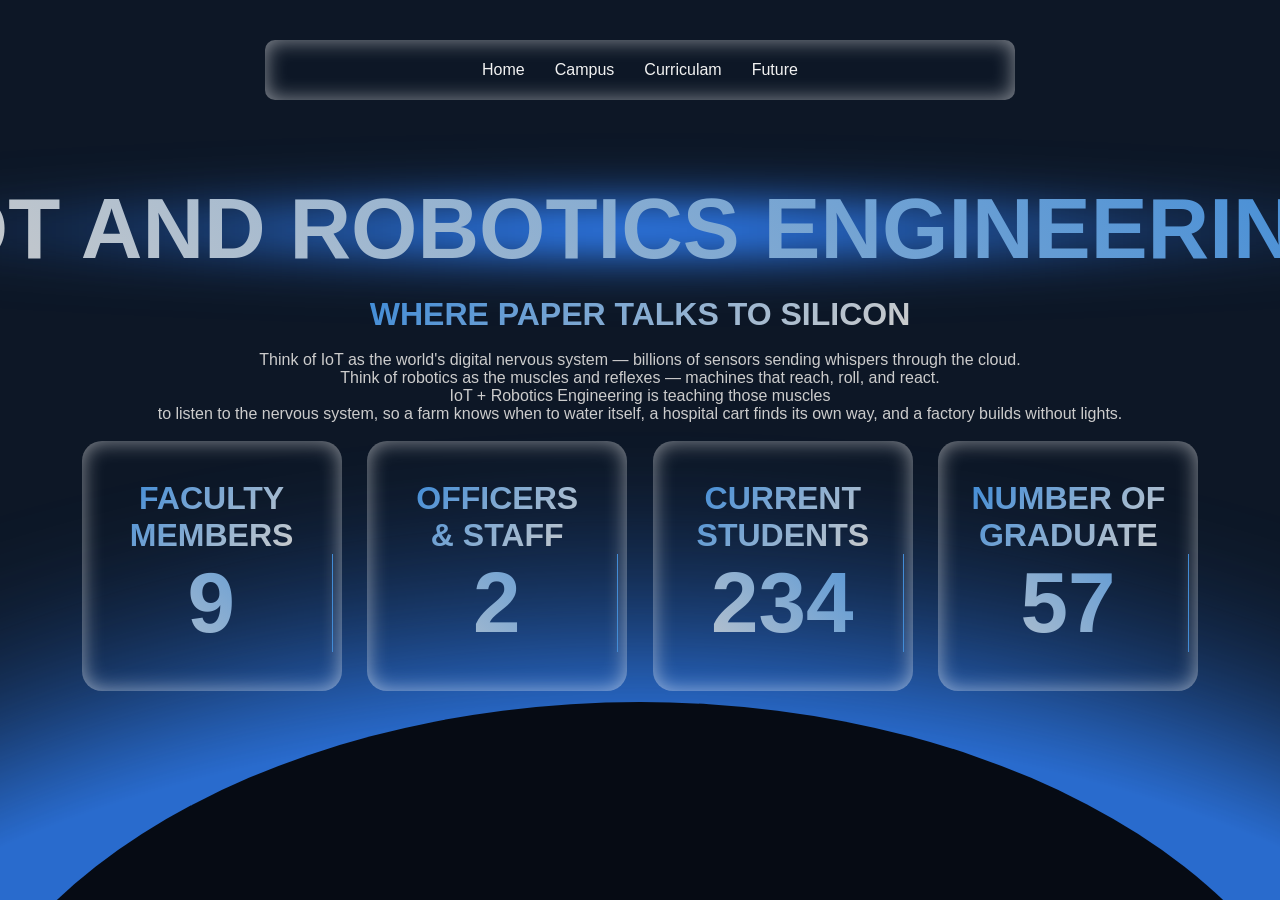
==== index.html @ 11aea409 "index.html commit" ====
<!DOCTYPE html>
<html lang="en">
<head>
    <meta charset="UTF-8">
    <meta name="viewport" content="width=device-width, initial-scale=1.0">
    <title>UFTB</title>

    <link rel="stylesheet" href="style.css">
    <link rel="stylesheet" href="media.css">
</head>
<body>
    <div class="bg-depth"></div>
    <div class="outer-glow"><img src="assets/Ellipse 1's Outer Glow.png" alt=""></div>
    <div class="flare"><img src="assets/Flare.png" alt=""></div>

    <header>
        <div class="logo">

        </div>

        <div class="navbar">
            <a href="home.html">Home</a>
            <a href="campus.html">Campus</a>
            <a href="curriculum.html">Curriculam</a>
            <a href="future.html">Future</a>
        </div>

        <!-- <div class="header-contact">
            <a href="#"><button class="btn">Button</button></a>
        </div> -->
    </header>

    <div class="holder">
        <h1 id="main-heading">IoT and Robotics Engineering</h1>
        <h2>Where paper talks to silicon</h2>
        <p>
            Think of IoT as the world's digital nervous system — billions of sensors sending whispers through the cloud. <br>
            Think of robotics as the muscles and reflexes — machines that reach, roll, and react. <br>
            IoT + Robotics Engineering is teaching those muscles <br> 
            to listen to the nervous system, so a farm knows when to water itself, a hospital cart finds its own way, and a factory builds without lights.
        </p>

        <section class="counts">
            <div class="card">
                <h2>Faculty<br> Members</h2>
                <h1>9</h1>
            </div>

            <div class="card">
                <h2>Officers<br>& Staff</h2>
                <h1>2</h1>
            </div>

            <div class="card">
                <h2>Current<br>Students</h2>
                <h1>234</h1>
            </div>

            <div class="card">
                <h2>Number of<br>Graduate</h2>
                <h1>57</h1>
            </div>

        </section>

        <!-- <section class="section">
            <h2>About our University</h2>
            <p>
                ইউনিভার্সিটি অব ফ্রন্টিয়ার টেকনোলজি, বাংলাদেশ বা ইউএফটিবি বাংলাদেশের একটি বিশেষায়িত সরকারি বিশ্ববিদ্যালয়। <br> 
                এর পূর্ব নাম ছিল বঙ্গবন্ধু শেখ মুজিবুর রহমান ডিজিটাল ইউনিভার্সিটি, বাংলাদেশ। <br> বিশ্ববিদ্যালয়টি গাজীপুর জেলার কালিয়াকৈরে অবস্থিত। ২০১৬ সালে বিশ্ববিদ্যালয়টির আইন‌ পাশ‌ হয়।
            </p>
        </section> -->
    </div>

    <!-- <footer>
        <section>
            <p>This is footer</p>
        </section>
    </footer> -->

    <script src="app.js"></script>
    
</body>
</html>
---- style.css ----
/* @import url('https://fonts.googleapis.com/css2?family=Alfa+Slab+One&family=Bungee+Spice&family=Google+Sans+Code:ital,wght,MONO@0,300..800,1;1,300..800,1&family=Limelight&family=Montserrat:ital,wght@0,100..900;1,100..900&family=Poppins:ital,wght@0,100;0,200;0,300;0,400;0,500;0,600;0,700;0,800;0,900;1,100;1,200;1,300;1,400;1,500;1,600;1,700;1,800;1,900&family=Roboto:ital,wght@0,100..900;1,100..900&display=swap'); */

:root{
    --bg-primary: #060b14;
    --bg-secondary: #0d1726;

    --white-btn: hsl(0, 0%, 90%);
    --w-btn-text: hsl(0, 0%, 10%);
    --btn-hover: hsl(210, 65%, 55%);;

    --primary-text: hsl(0, 0%, 95%);
    --secondary-text: hsl(0, 0%, 80%);

    --blue-highlight: hsl(210, 65%, 55%);
}

*{
    margin: 0;
    padding: 0;
    box-sizing: border-box;
}

body{
    display: flex;
    flex-direction: column;
    align-items: center;
    justify-content: center;

    background: var(--bg-secondary);
}

.btn{
    height:30px;
    width: 70px;
    border-radius: 10px;

    transition: 0.2s ease-in-out;
}

.btn:hover{
    scale: 1.1;
    color: var(--btn-hover);
    box-shadow: 0 0 10px 2px rgb(41, 107, 205, 0.5);
}

h1, h2, h3, p{
    font-family: Roboto, sans-serif;
    text-align: center;
}

.bg-depth{
    height: 100vh;
    width: 110vw;
    z-index: -1000;

    position: fixed;
    top: 78vh;
    border-top-left-radius: 60%;
    border-top-right-radius: 60%;

    background: var(--bg-primary);
}

.outer-glow{
    z-index: -2000;
    position: fixed;
    top: 48vh;

    animation: popIn 1s cubic-bezier(0.175, 0.885, 0.32, 1.275); 
}   

.flare{
    z-index: -2000;
    position: fixed;

    top: 130px;
}

.flare img{
    height: 200px;
    width: 2250px;

    animation: popIn 1s cubic-bezier(0.175, 0.885, 0.32, 1.275); 
}

/* HEADER */
header{
    display: flex;
    flex-direction: row;
    align-items: center;
    justify-content: center;

    background: var(--primary-text);
    height: 60px;
    width: 750px;
    border-radius: 10px;

    position: fixed;
    top: 40px;

    background: transparent;
    box-shadow: inset 0 0 20px 1px rgb(255, 255, 255, 0.5);

    animation: popIn 1s cubic-bezier(0.175, 0.885, 0.32, 1.275); 
}

.navbar{
    display: flex;
    gap: 30px;
}

.navbar a{
    text-decoration: none;
    color: var(--primary-text);

    font-size: 12pt;
    transition: 0.2s ease-in-out;

    font-family: sans-serif;
}

.navbar a:hover{
    scale: 1.1;
    color: var(--blue-highlight);
}

/* MIDDLE SECTION */
.holder{
    display: flex;
    flex-direction: column;

    align-items: center;
    justify-content: center;

    gap: 2vh;

    margin-top: 20vh;
}

.counts{
    display: flex;   
    align-items: center;
    justify-content: center;

    gap: 2vw;
}

.counts .card{
    display: flex;
    flex-direction: column;
    align-items: center;
    justify-content: center;

    height: 250px;
    width: 260px;
    padding: 1vh;
    border-radius: 20px;

    background: transparent;
    box-shadow: inset 0 0 20px 1px rgb(255, 255, 255, 0.5);
}

.counts h1{
    overflow: hidden; /* Keeps text hidden until typed */
    border-right: 1px solid var(--blue-highlight);  /* The cursor */

    white-space: nowrap; /* Keeps text on one line */
    width: 0;
    animation: 
        typing 1s steps(40, end) forwards,
        blink-caret .75s step-end infinite; 
}

.holder h1{
    font-size: 64pt;
    color: var(--primary-text);

    /* 1. Define the gradient */
    background: linear-gradient(45deg, var(--secondary-text), var(--blue-highlight));
    
    /* 2. Clip the background to the text characters */
    -webkit-background-clip: text;
    background-clip: text;
    
    /* 3. Make the original font color transparent to reveal the gradient */
    color: transparent;

    text-transform: uppercase;   
}

.holder #main-heading{ 
    overflow: hidden; /* Keeps text hidden until typed */
    border-right: 1px solid var(--blue-highlight);  /* The cursor */

    white-space: nowrap; /* Keeps text on one line */
    width: 0;
    animation: 
        typing 2s steps(100, end) forwards,
        blink-caret .75s step-end infinite;
}

.holder h2{
    font-size: 24pt;
    color: var(--primary-text);

    /* 1. Define the gradient */
    background: linear-gradient(-45deg, var(--secondary-text), var(--blue-highlight));
    
    /* 2. Clip the background to the text characters */
    -webkit-background-clip: text;
    background-clip: text;
    
    /* 3. Make the original font color transparent to reveal the gradient */
    color: transparent;

    text-transform: uppercase; 

    animation: popIn 2s cubic-bezier(0.175, 0.885, 0.32, 1.275);  
}

.holder h3{
    font-size: 18pt;
    color: var(--primary-text);

    /* 1. Define the gradient */
    background: linear-gradient(-45deg, var(--secondary-text), var(--blue-highlight));
    
    /* 2. Clip the background to the text characters */
    -webkit-background-clip: text;
    background-clip: text;
    
    /* 3. Make the original font color transparent to reveal the gradient */
    color: transparent;

    text-transform: uppercase; 

    animation: popIn 2s cubic-bezier(0.175, 0.885, 0.32, 1.275);
}

.holder p{
    color: var(--secondary-text);

    animation: popIn 3s cubic-bezier(0.175, 0.885, 0.32, 1.275);  
}

/* The typing effect */
@keyframes typing {
  from { width: 0 }
  to { width: 100% }
}

/* The blinking cursor */
@keyframes blink-caret {
  from, to { border-color: transparent }
  50% { border-color: var(--blue-highlight); }
}

@keyframes popIn {
  0% {
    transform: scale(0);
    opacity: 0;
  }
  100% {
    transform: scale(1);
    opacity: 1;
  }
}
---- media.css ----
@media (max-width: 650px){

    h1, h2, h3, p{
        font-family: Roboto, sans-serif;
        text-align: center;
    }

    .bg-depth{
        height: 100vh;
        width: 110vw;
        z-index: -1000;

        position: fixed;
        top: 85vh;
        border-top-left-radius: 80%;
        border-top-right-radius: 80%;

        background: var(--bg-primary);
    }

    .outer-glow{
        z-index: -2000;
        position: fixed;
        top: 60vh; 

        animation: popIn 1s cubic-bezier(0.175, 0.885, 0.32, 1.275); 
    }   

    .flare{
        z-index: -2000;
        position: fixed;

        top: 120px;
    }

    .flare img{
        height: 40px;
        width: 600px;

        animation: popIn 1s cubic-bezier(0.175, 0.885, 0.32, 1.275); 
    }

    /* HEADER */
    header{
        width: 90vw;

        position: fixed;
        top: 30px;

        animation: popIn 1s cubic-bezier(0.175, 0.885, 0.32, 1.275); 
    }

    .navbar{
        gap: 20px;
    }

    /* MIDDLE SECTION */
    .holder{
        margin-top: 15vh;
        margin-bottom: 1vh;
    }

    .counts{ 
        flex-direction: column;

        gap: 1vh;
    }

    .counts .card{
        height: 100px;
        width: 260px;
        padding: 1vh;
    }

    .holder h1{
        font-size: 18pt; 
    }

    .holder h2{
        font-size: 16pt; 
    }

    .holder h3{
        font-size: 12pt;
        color: var(--primary-text);
    }

    .holder p{
        font-size: 2vh;  
    }

    /* CAMPUS */

    .campus-info .vertical-line{
        height: 60%;
        width: 2px;
        background: var(--blue-highlight);
    }

    .campus-info .left-side img{
        height: 100px;
    }

    .campus-info .right-side img{
        height: 100px;
    }

    /* CIRRICULUM */
    .curriculum{ 
        flex-direction: column; 
    } 

    .curriculum .card{
        display: flex;
        flex-direction: column;
        align-items: center;
        justify-content: center;
        gap: 1vh;

        height: 350px;
        width: 350px;
        padding: 1vh;
        border-radius: 20px;

        background: transparent;
        box-shadow: inset 0 0 20px 1px rgb(255, 255, 255, 0.5);
    }

    .holder .about-uni{
        margin-top: 5vh;
        display: flex;
        flex-direction: column;
        gap: 1vh;
    }

    /* FUTURE */
    .future-card-holder{ 
        flex-direction: column; 
        gap: 1vh;
    }

    .future-card-holder h2{
        font-size: 12pt;
    }
}
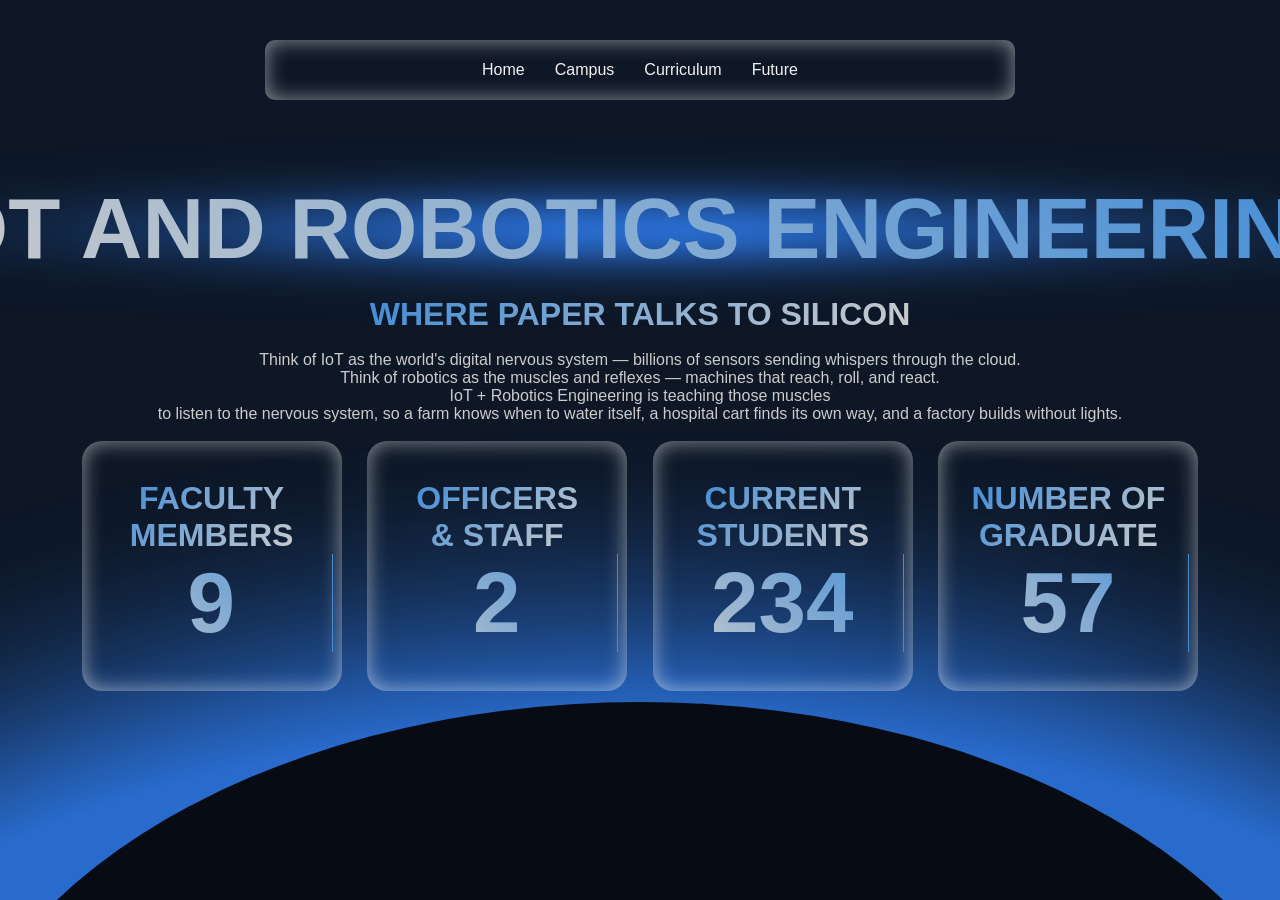
==== commit 4c2f300f: "spelling" ====
--- a/index.html
+++ b/index.html
@@ -19,9 +19,9 @@
         </div>
 
         <div class="navbar">
-            <a href="home.html">Home</a>
+            <a href="index.html">Home</a>
             <a href="campus.html">Campus</a>
-            <a href="curriculum.html">Curriculam</a>
+            <a href="curriculum.html">Curriculum</a>
             <a href="future.html">Future</a>
         </div>
 
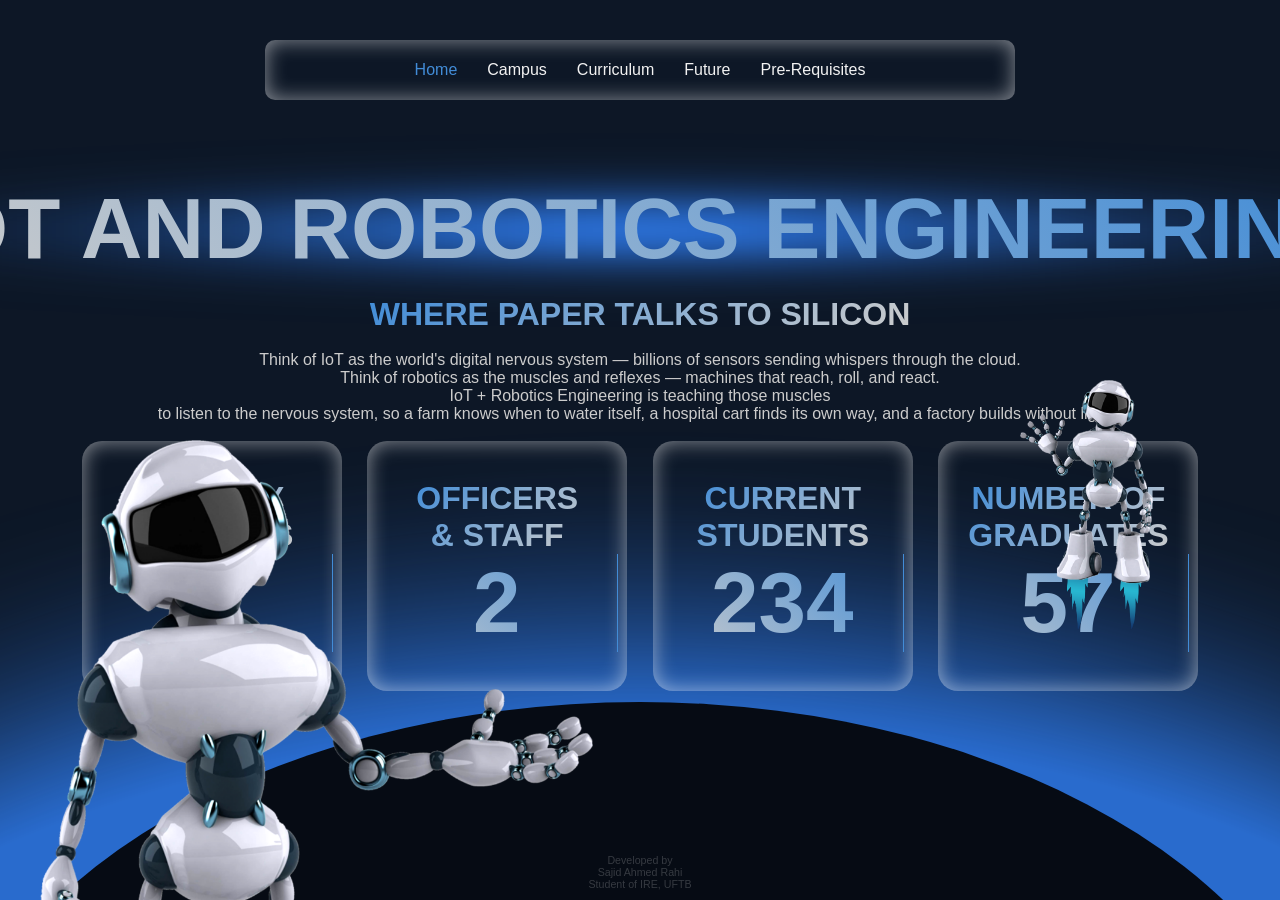
==== commit b8761c7a: "developer" ====
--- a/index.html
+++ b/index.html
@@ -3,15 +3,25 @@
 <head>
     <meta charset="UTF-8">
     <meta name="viewport" content="width=device-width, initial-scale=1.0">
-    <title>UFTB</title>
+    <title>IoT & Robotics Engineering</title>
 
     <link rel="stylesheet" href="style.css">
     <link rel="stylesheet" href="media.css">
+    <link rel="stylesheet" href="animation.css">
+    
 </head>
 <body>
     <div class="bg-depth"></div>
+
     <div class="outer-glow"><img src="assets/Ellipse 1's Outer Glow.png" alt=""></div>
+
     <div class="flare"><img src="assets/Flare.png" alt=""></div>
+
+    <div class="elements">
+        <div class="robo1"><img src="assets/elements/Flying Robot.png" alt=""></div>
+
+        <div class="robo2"><img src="assets/elements/Welcoming Robot.png" alt=""></div>
+    </div>
 
     <header>
         <div class="logo">
@@ -19,10 +29,11 @@
         </div>
 
         <div class="navbar">
-            <a href="index.html">Home</a>
+            <a href="index.html" id="active-page">Home</a>
             <a href="campus.html">Campus</a>
             <a href="curriculum.html">Curriculum</a>
             <a href="future.html">Future</a>
+            <a href="prereq.html">Pre-Requisites</a>
         </div>
 
         <!-- <div class="header-contact">
@@ -57,26 +68,22 @@
             </div>
 
             <div class="card">
-                <h2>Number of<br>Graduate</h2>
+                <h2>Number of<br>Graduates</h2>
                 <h1>57</h1>
             </div>
 
         </section>
-
-        <!-- <section class="section">
-            <h2>About our University</h2>
-            <p>
-                ইউনিভার্সিটি অব ফ্রন্টিয়ার টেকনোলজি, বাংলাদেশ বা ইউএফটিবি বাংলাদেশের একটি বিশেষায়িত সরকারি বিশ্ববিদ্যালয়। <br> 
-                এর পূর্ব নাম ছিল বঙ্গবন্ধু শেখ মুজিবুর রহমান ডিজিটাল ইউনিভার্সিটি, বাংলাদেশ। <br> বিশ্ববিদ্যালয়টি গাজীপুর জেলার কালিয়াকৈরে অবস্থিত। ২০১৬ সালে বিশ্ববিদ্যালয়টির আইন‌ পাশ‌ হয়।
-            </p>
-        </section> -->
     </div>
 
-    <!-- <footer>
+    <footer>
         <section>
-            <p>This is footer</p>
+            <p>
+                Developed by <br>
+                Sajid Ahmed Rahi <br>
+                Student of IRE, UFTB
+            </p>
         </section>
-    </footer> -->
+    </footer>
 
     <script src="app.js"></script>
     
--- a/style.css
+++ b/style.css
@@ -18,6 +18,7 @@
     margin: 0;
     padding: 0;
     box-sizing: border-box;
+    scroll-behavior: smooth;
 }
 
 body{
@@ -66,7 +67,9 @@
     position: fixed;
     top: 48vh;
 
-    animation: popIn 1s cubic-bezier(0.175, 0.885, 0.32, 1.275); 
+    animation: 
+    popIn 1s cubic-bezier(0.175, 0.885, 0.32, 1.275),
+    beat 3s ease-in-out infinite; 
 }   
 
 .flare{
@@ -80,7 +83,35 @@
     height: 200px;
     width: 2250px;
 
-    animation: popIn 1s cubic-bezier(0.175, 0.885, 0.32, 1.275); 
+    animation: 
+    popIn 1s cubic-bezier(0.175, 0.885, 0.32, 1.275),
+    beat 3s ease-in-out infinite; 
+}
+
+.elements img{
+    z-index: -1000;
+    position: fixed;
+    height: 250px;
+}
+
+.elements .robo1{
+    position: fixed;
+    right: 260px;
+    top: 380px;
+
+    animation: fly 3s cubic-bezier(0.175, 0.885, 0.32, 1.275) forwards, floating 2s ease-in-out infinite;
+}
+
+.elements .robo2{
+    position: fixed;
+    left: 40px;
+    bottom: 460px;
+
+    animation: fly 3s cubic-bezier(0.175, 0.885, 0.32, 1.275) forwards, floating 2s ease-in-out infinite;
+}
+
+.elements .robo2 img{
+    height: 750px;
 }
 
 /* HEADER */
@@ -90,7 +121,6 @@
     align-items: center;
     justify-content: center;
 
-    background: var(--primary-text);
     height: 60px;
     width: 750px;
     border-radius: 10px;
@@ -98,7 +128,9 @@
     position: fixed;
     top: 40px;
 
-    background: transparent;
+    z-index: 9999;
+
+    background: var(--bg-secondary);
     box-shadow: inset 0 0 20px 1px rgb(255, 255, 255, 0.5);
 
     animation: popIn 1s cubic-bezier(0.175, 0.885, 0.32, 1.275); 
@@ -121,6 +153,10 @@
 
 .navbar a:hover{
     scale: 1.1;
+    color: var(--blue-highlight);
+}
+
+#active-page{
     color: var(--blue-highlight);
 }
 
@@ -158,6 +194,8 @@
 
     background: transparent;
     box-shadow: inset 0 0 20px 1px rgb(255, 255, 255, 0.5);
+
+    animation: moving 2s ease-in-out infinite;
 }
 
 .counts h1{
@@ -243,25 +281,16 @@
     animation: popIn 3s cubic-bezier(0.175, 0.885, 0.32, 1.275);  
 }
 
-/* The typing effect */
-@keyframes typing {
-  from { width: 0 }
-  to { width: 100% }
-}
-
-/* The blinking cursor */
-@keyframes blink-caret {
-  from, to { border-color: transparent }
-  50% { border-color: var(--blue-highlight); }
-}
-
-@keyframes popIn {
-  0% {
-    transform: scale(0);
-    opacity: 0;
-  }
-  100% {
-    transform: scale(1);
-    opacity: 1;
-  }
+footer{
+    position: fixed;
+    bottom: 10px;
+
+    animation: popIn 3s cubic-bezier(0.175, 0.885, 0.32, 1.275);
+}
+
+footer p{
+    color: var(--primary-text);
+    font-size: 8pt;
+    opacity: 0.2;
+    text-align: center;
 }
--- a/media.css
+++ b/media.css
@@ -40,9 +40,35 @@
         animation: popIn 1s cubic-bezier(0.175, 0.885, 0.32, 1.275); 
     }
 
+    .elements{
+        opacity: 0;
+    }
+
+    /* .elements .robo1{
+        position: fixed;
+        right: 120px;
+        top: 660px;
+    }
+
+    .elements .robo1 img{
+        height: 100px;
+    }
+
+    .elements .robo2{
+        left: 40px;
+        bottom: 200px;
+
+        animation: none;
+    }
+
+    .elements .robo2 img{
+        height: 300px;
+    } */
+
     /* HEADER */
     header{
-        width: 90vw;
+        width: 95vw;
+        height: 80px;
 
         position: fixed;
         top: 30px;
@@ -52,6 +78,10 @@
 
     .navbar{
         gap: 20px;
+
+        display: grid;
+        grid-template-columns: 1fr 1fr 1fr;
+        grid-template-rows: 1fr 1fr ;
     }
 
     /* MIDDLE SECTION */
@@ -61,14 +91,15 @@
     }
 
     .counts{ 
-        flex-direction: column;
-
+        display: grid;
+        grid-template-columns: 1fr 1fr;
+        grid-template-rows: 1fr 1fr;
         gap: 1vh;
     }
 
     .counts .card{
         height: 100px;
-        width: 260px;
+        width: 180px;
         padding: 1vh;
     }
 
@@ -90,6 +121,9 @@
     }
 
     /* CAMPUS */
+    .campus-info{
+        margin-top: 0;
+    }
 
     .campus-info .vertical-line{
         height: 60%;
@@ -111,27 +145,14 @@
     } 
 
     .curriculum .card{
-        display: flex;
-        flex-direction: column;
-        align-items: center;
-        justify-content: center;
-        gap: 1vh;
-
-        height: 350px;
+        height: 280px;
         width: 350px;
-        padding: 1vh;
-        border-radius: 20px;
-
-        background: transparent;
-        box-shadow: inset 0 0 20px 1px rgb(255, 255, 255, 0.5);
     }
 
-    .holder .about-uni{
-        margin-top: 5vh;
-        display: flex;
-        flex-direction: column;
-        gap: 1vh;
+    .curriculum .card img{
+        height: 50px;
     }
+
 
     /* FUTURE */
     .future-card-holder{ 
@@ -142,4 +163,14 @@
     .future-card-holder h2{
         font-size: 12pt;
     }
+
+    /* PRE REQ */
+    .prereq-card-holder{ 
+        flex-direction: column; 
+        gap: 1vh;
+    }
+
+    .prereq-card-holder h2{
+        font-size: 12pt;
+    }
 }
--- a/animation.css
+++ b/animation.css
@@ -0,0 +1,96 @@
+@keyframes typing {
+  from { width: 0 }
+  to { width: 100% }
+}
+
+@keyframes blink-caret {
+  from, to { border-color: transparent }
+  50% { border-color: var(--blue-highlight); }
+}
+
+@keyframes popIn {
+  0% {
+    transform: scale(0);
+    opacity: 0;
+  }
+  100% {
+    transform: scale(1);
+    opacity: 1;
+  }
+}
+
+@keyframes fly {
+    0%{
+        transform: translateY(1000px);
+        opacity: 0;
+    }
+
+    100%{
+        transform: translateY(0);
+        opacity: 1;
+    }
+}
+
+@keyframes floating {
+    0% {
+        transform: translateY(0px) rotate(0deg);
+    }
+
+    50% {
+        transform: translateY(-20px) rotate(2deg);
+    }
+
+    100% {
+        transform: translateY(0px) rotate(0deg);
+    }
+}
+
+@keyframes moving {
+    0% {
+        transform: translateY(0px) rotate(0deg);
+    }
+
+    50% {
+        transform: translateY(10px) rotate(-1deg); 
+    }
+
+    100% {
+        transform: translateY(0px) rotate(0deg);
+    }
+}
+
+@keyframes beat {
+    0% {
+        transform: scale(100%);
+    }
+
+    50% {
+        transform: scale(125%); 
+    }
+
+    100% {
+        transform: scale(100%);
+    }
+}
+
+@keyframes slideInUp {
+  from {
+    transform: translateY(100%); 
+    opacity: 0;                   
+  }
+  to {
+    transform: translateY(0);    
+    opacity: 1;
+  }
+}
+
+@keyframes popIn2 {
+  0% {
+    transform: scale(0);
+    opacity: 0;
+  }
+  100% {
+    transform: scale(1);
+    opacity: 1;
+  }
+}
